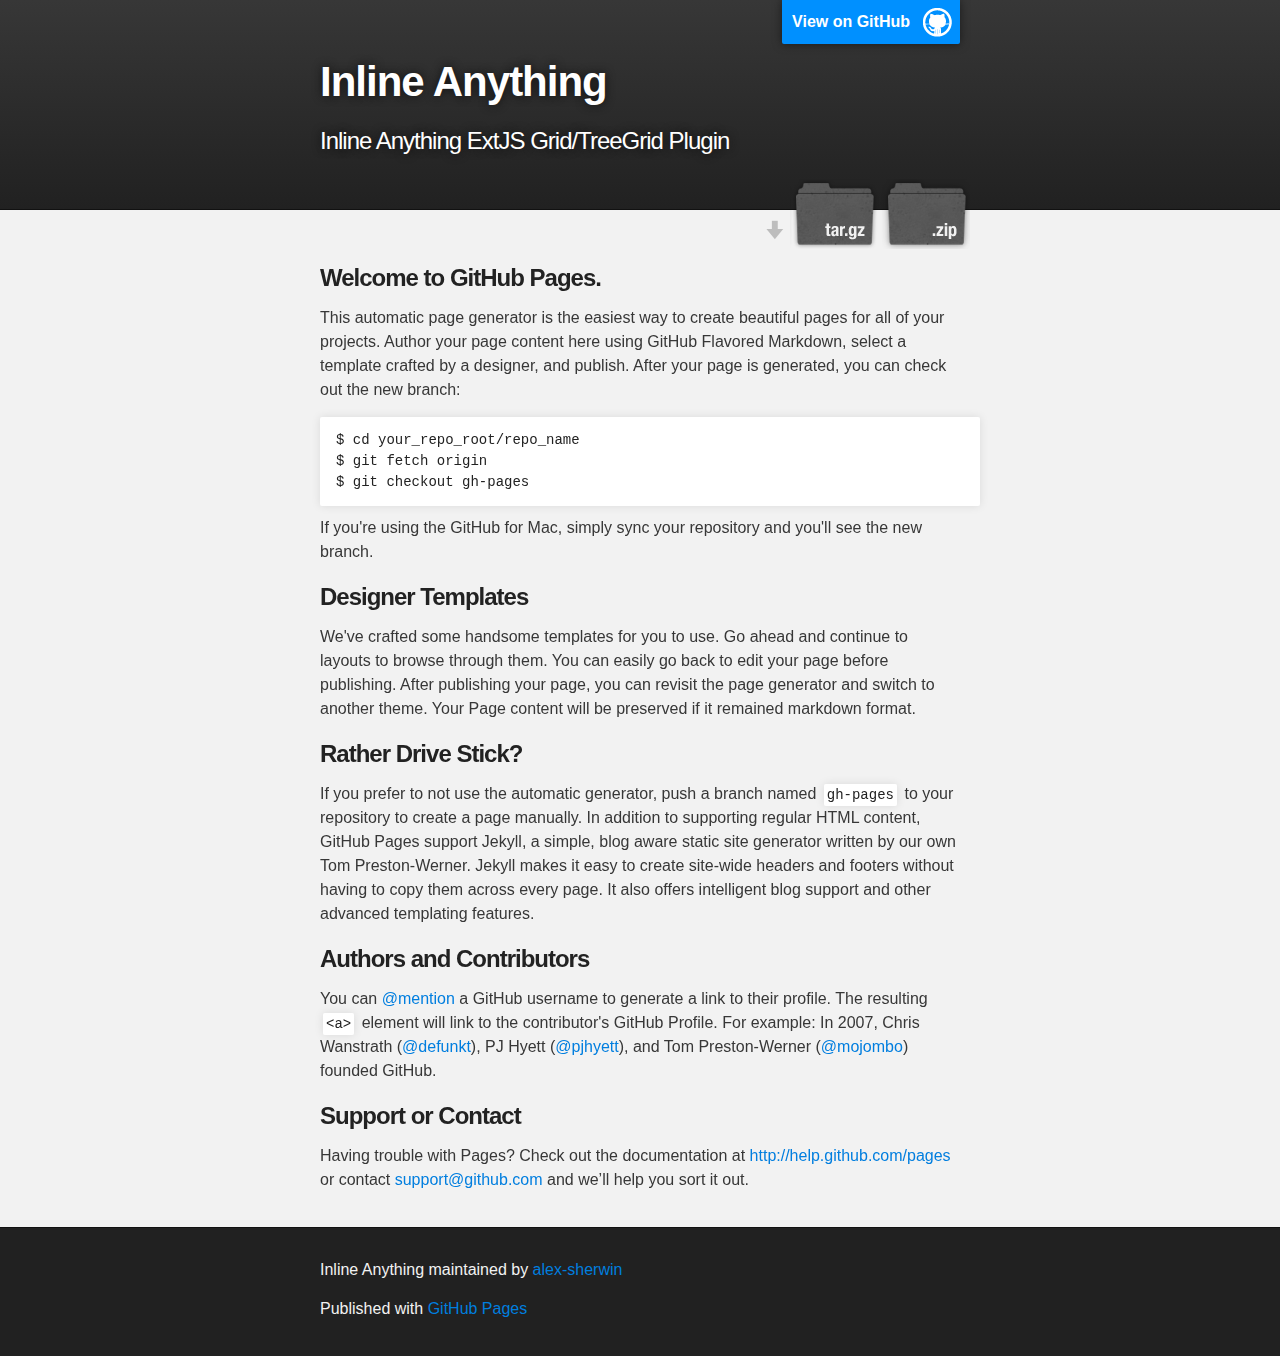
==== index.html @ fd92ed5e "Create gh-pages branch via GitHub" ====
<!DOCTYPE html>
<html>

  <head>
    <meta charset='utf-8' />
    <meta http-equiv="X-UA-Compatible" content="chrome=1" />
    <meta name="description" content="Inline Anything : Inline Anything ExtJS Grid/TreeGrid Plugin" />

    <link rel="stylesheet" type="text/css" media="screen" href="stylesheets/stylesheet.css">

    <title>Inline Anything</title>
  </head>

  <body>

    <!-- HEADER -->
    <div id="header_wrap" class="outer">
        <header class="inner">
          <a id="forkme_banner" href="https://github.com/alex-sherwin/inlineanything">View on GitHub</a>

          <h1 id="project_title">Inline Anything</h1>
          <h2 id="project_tagline">Inline Anything ExtJS Grid/TreeGrid Plugin</h2>

            <section id="downloads">
              <a class="zip_download_link" href="https://github.com/alex-sherwin/inlineanything/zipball/master">Download this project as a .zip file</a>
              <a class="tar_download_link" href="https://github.com/alex-sherwin/inlineanything/tarball/master">Download this project as a tar.gz file</a>
            </section>
        </header>
    </div>

    <!-- MAIN CONTENT -->
    <div id="main_content_wrap" class="outer">
      <section id="main_content" class="inner">
        <h3>Welcome to GitHub Pages.</h3>

<p>This automatic page generator is the easiest way to create beautiful pages for all of your projects. Author your page content here using GitHub Flavored Markdown, select a template crafted by a designer, and publish. After your page is generated, you can check out the new branch:</p>

<pre><code>$ cd your_repo_root/repo_name
$ git fetch origin
$ git checkout gh-pages
</code></pre>

<p>If you're using the GitHub for Mac, simply sync your repository and you'll see the new branch.</p>

<h3>Designer Templates</h3>

<p>We've crafted some handsome templates for you to use. Go ahead and continue to layouts to browse through them. You can easily go back to edit your page before publishing. After publishing your page, you can revisit the page generator and switch to another theme. Your Page content will be preserved if it remained markdown format.</p>

<h3>Rather Drive Stick?</h3>

<p>If you prefer to not use the automatic generator, push a branch named <code>gh-pages</code> to your repository to create a page manually. In addition to supporting regular HTML content, GitHub Pages support Jekyll, a simple, blog aware static site generator written by our own Tom Preston-Werner. Jekyll makes it easy to create site-wide headers and footers without having to copy them across every page. It also offers intelligent blog support and other advanced templating features.</p>

<h3>Authors and Contributors</h3>

<p>You can <a href="https://github.com/blog/821" class="user-mention">@mention</a> a GitHub username to generate a link to their profile. The resulting <code>&lt;a&gt;</code> element will link to the contributor's GitHub Profile. For example: In 2007, Chris Wanstrath (<a href="https://github.com/defunkt" class="user-mention">@defunkt</a>), PJ Hyett (<a href="https://github.com/pjhyett" class="user-mention">@pjhyett</a>), and Tom Preston-Werner (<a href="https://github.com/mojombo" class="user-mention">@mojombo</a>) founded GitHub.</p>

<h3>Support or Contact</h3>

<p>Having trouble with Pages? Check out the documentation at <a href="http://help.github.com/pages">http://help.github.com/pages</a> or contact <a href="mailto:support@github.com">support@github.com</a> and we’ll help you sort it out.</p>
      </section>
    </div>

    <!-- FOOTER  -->
    <div id="footer_wrap" class="outer">
      <footer class="inner">
        <p class="copyright">Inline Anything maintained by <a href="https://github.com/alex-sherwin">alex-sherwin</a></p>
        <p>Published with <a href="http://pages.github.com">GitHub Pages</a></p>
      </footer>
    </div>

    

  </body>
</html>
---- stylesheets/stylesheet.css ----
/*******************************************************************************
Slate Theme for Github Pages
by Jason Costello, @jsncostello
*******************************************************************************/

@import url(pygment_trac.css);

/*******************************************************************************
MeyerWeb Reset
*******************************************************************************/

html, body, div, span, applet, object, iframe,
h1, h2, h3, h4, h5, h6, p, blockquote, pre,
a, abbr, acronym, address, big, cite, code,
del, dfn, em, img, ins, kbd, q, s, samp,
small, strike, strong, sub, sup, tt, var,
b, u, i, center,
dl, dt, dd, ol, ul, li,
fieldset, form, label, legend,
table, caption, tbody, tfoot, thead, tr, th, td,
article, aside, canvas, details, embed,
figure, figcaption, footer, header, hgroup,
menu, nav, output, ruby, section, summary,
time, mark, audio, video {
  margin: 0;
  padding: 0;
  border: 0;
  font: inherit;
  vertical-align: baseline;
}

/* HTML5 display-role reset for older browsers */
article, aside, details, figcaption, figure,
footer, header, hgroup, menu, nav, section {
  display: block;
}

ol, ul {
  list-style: none;
}

blockquote, q {
}

table {
  border-collapse: collapse;
  border-spacing: 0;
}

a:focus {
  outline: none;
}

/*******************************************************************************
Theme Styles
*******************************************************************************/

body {
  box-sizing: border-box;
  color:#373737;
  background: #212121;
  font-size: 16px;
  font-family: 'Myriad Pro', Calibri, Helvetica, Arial, sans-serif;
  line-height: 1.5;
  -webkit-font-smoothing: antialiased;
}

h1, h2, h3, h4, h5, h6 {
  margin: 10px 0;
  font-weight: 700;
  color:#222222;
  font-family: 'Lucida Grande', 'Calibri', Helvetica, Arial, sans-serif;
  letter-spacing: -1px;
}

h1 {
  font-size: 36px;
  font-weight: 700;
}

h2 {
  padding-bottom: 10px;
  font-size: 32px;
  background: url('../images/bg_hr.png') repeat-x bottom;
}

h3 {
  font-size: 24px;
}

h4 {
  font-size: 21px;
}

h5 {
  font-size: 18px;
}

h6 {
  font-size: 16px;
}

p {
  margin: 10px 0 15px 0;
}

footer p {
  color: #f2f2f2;
}

a {
  text-decoration: none;
  color: #007edf;
  text-shadow: none;

  transition: color 0.5s ease;
  transition: text-shadow 0.5s ease;
  -webkit-transition: color 0.5s ease;
  -webkit-transition: text-shadow 0.5s ease;
  -moz-transition: color 0.5s ease;
  -moz-transition: text-shadow 0.5s ease;
  -o-transition: color 0.5s ease;
  -o-transition: text-shadow 0.5s ease;
  -ms-transition: color 0.5s ease;
  -ms-transition: text-shadow 0.5s ease;
}

#main_content a:hover {
  color: #0069ba;
  text-shadow: #0090ff 0px 0px 2px;
}

footer a:hover {
  color: #43adff;
  text-shadow: #0090ff 0px 0px 2px;
}

em {
  font-style: italic;
}

strong {
  font-weight: bold;
}

img {
  position: relative;
  margin: 0 auto;
  max-width: 739px;
  padding: 5px;
  margin: 10px 0 10px 0;
  border: 1px solid #ebebeb;

  box-shadow: 0 0 5px #ebebeb;
  -webkit-box-shadow: 0 0 5px #ebebeb;
  -moz-box-shadow: 0 0 5px #ebebeb;
  -o-box-shadow: 0 0 5px #ebebeb;
  -ms-box-shadow: 0 0 5px #ebebeb;
}

pre, code {
  width: 100%;
  color: #222;
  background-color: #fff;

  font-family: Monaco, "Bitstream Vera Sans Mono", "Lucida Console", Terminal, monospace;
  font-size: 14px;

  border-radius: 2px;
  -moz-border-radius: 2px;
  -webkit-border-radius: 2px;



}

pre {
  width: 100%;
  padding: 10px;
  box-shadow: 0 0 10px rgba(0,0,0,.1);
  overflow: auto;
}

code {
  padding: 3px;
  margin: 0 3px;
  box-shadow: 0 0 10px rgba(0,0,0,.1);
}

pre code {
  display: block;
  box-shadow: none;
}

blockquote {
  color: #666;
  margin-bottom: 20px;
  padding: 0 0 0 20px;
  border-left: 3px solid #bbb;
}

ul, ol, dl {
  margin-bottom: 15px
}

ul li {
  list-style: inside;
  padding-left: 20px;
}

ol li {
  list-style: decimal inside;
  padding-left: 20px;
}

dl dt {
  font-weight: bold;
}

dl dd {
  padding-left: 20px;
  font-style: italic;
}

dl p {
  padding-left: 20px;
  font-style: italic;
}

hr {
  height: 1px;
  margin-bottom: 5px;
  border: none;
  background: url('../images/bg_hr.png') repeat-x center;
}

table {
  border: 1px solid #373737;
  margin-bottom: 20px;
  text-align: left;
 }

th {
  font-family: 'Lucida Grande', 'Helvetica Neue', Helvetica, Arial, sans-serif;
  padding: 10px;
  background: #373737;
  color: #fff;
 }

td {
  padding: 10px;
  border: 1px solid #373737;
 }

form {
  background: #f2f2f2;
  padding: 20px;
}

img {
  width: 100%;
  max-width: 100%;
}

/*******************************************************************************
Full-Width Styles
*******************************************************************************/

.outer {
  width: 100%;
}

.inner {
  position: relative;
  max-width: 640px;
  padding: 20px 10px;
  margin: 0 auto;
}

#forkme_banner {
  display: block;
  position: absolute;
  top:0;
  right: 10px;
  z-index: 10;
  padding: 10px 50px 10px 10px;
  color: #fff;
  background: url('../images/blacktocat.png') #0090ff no-repeat 95% 50%;
  font-weight: 700;
  box-shadow: 0 0 10px rgba(0,0,0,.5);
  border-bottom-left-radius: 2px;
  border-bottom-right-radius: 2px;
}

#header_wrap {
  background: #212121;
  background: -moz-linear-gradient(top, #373737, #212121);
  background: -webkit-linear-gradient(top, #373737, #212121);
  background: -ms-linear-gradient(top, #373737, #212121);
  background: -o-linear-gradient(top, #373737, #212121);
  background: linear-gradient(top, #373737, #212121);
}

#header_wrap .inner {
  padding: 50px 10px 30px 10px;
}

#project_title {
  margin: 0;
  color: #fff;
  font-size: 42px;
  font-weight: 700;
  text-shadow: #111 0px 0px 10px;
}

#project_tagline {
  color: #fff;
  font-size: 24px;
  font-weight: 300;
  background: none;
  text-shadow: #111 0px 0px 10px;
}

#downloads {
  position: absolute;
  width: 210px;
  z-index: 10;
  bottom: -40px;
  right: 0;
  height: 70px;
  background: url('../images/icon_download.png') no-repeat 0% 90%;
}

.zip_download_link {
  display: block;
  float: right;
  width: 90px;
  height:70px;
  text-indent: -5000px;
  overflow: hidden;
  background: url(../images/sprite_download.png) no-repeat bottom left;
}

.tar_download_link {
  display: block;
  float: right;
  width: 90px;
  height:70px;
  text-indent: -5000px;
  overflow: hidden;
  background: url(../images/sprite_download.png) no-repeat bottom right;
  margin-left: 10px;
}

.zip_download_link:hover {
  background: url(../images/sprite_download.png) no-repeat top left;
}

.tar_download_link:hover {
  background: url(../images/sprite_download.png) no-repeat top right;
}

#main_content_wrap {
  background: #f2f2f2;
  border-top: 1px solid #111;
  border-bottom: 1px solid #111;
}

#main_content {
  padding-top: 40px;
}

#footer_wrap {
  background: #212121;
}



/*******************************************************************************
Small Device Styles
*******************************************************************************/

@media screen and (max-width: 480px) {
  body {
    font-size:14px;
  }

  #downloads {
    display: none;
  }

  .inner {
    min-width: 320px;
    max-width: 480px;
  }

  #project_title {
  font-size: 32px;
  }

  h1 {
    font-size: 28px;
  }

  h2 {
    font-size: 24px;
  }

  h3 {
    font-size: 21px;
  }

  h4 {
    font-size: 18px;
  }

  h5 {
    font-size: 14px;
  }

  h6 {
    font-size: 12px;
  }

  code, pre {
    min-width: 320px;
    max-width: 480px;
    font-size: 11px;
  }

}
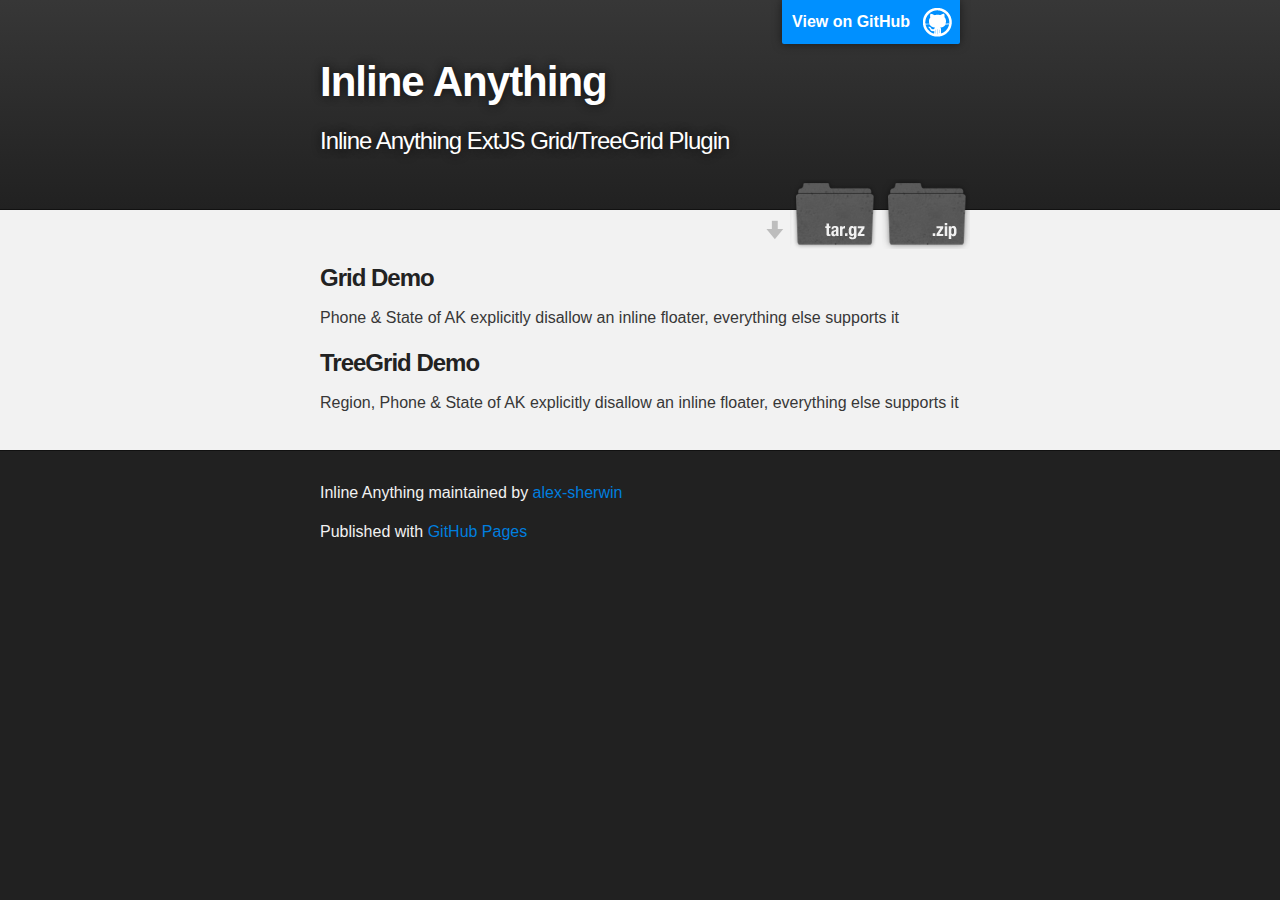
==== commit c1991eca: "added demo" ====
--- a/index.html
+++ b/index.html
@@ -1,74 +1,73 @@
+
 <!DOCTYPE html>
 <html>
 
   <head>
-    <meta charset='utf-8' />
+    <meta charset="utf-8" />
     <meta http-equiv="X-UA-Compatible" content="chrome=1" />
     <meta name="description" content="Inline Anything : Inline Anything ExtJS Grid/TreeGrid Plugin" />
+    
 
-    <link rel="stylesheet" type="text/css" media="screen" href="stylesheets/stylesheet.css">
+    <link rel="stylesheet" href="https://extjs.cachefly.net/ext-4.1.1-gpl/resources/css/ext-all.css">
+      <link rel="stylesheet" href="css/inlineanything.css">
 
-    <title>Inline Anything</title>
-  </head>
+        <script src="https://extjs.cachefly.net/ext-4.1.1-gpl/ext-all-debug.js"></script>
+        <script src="js/grid.js"></script>
+        <script src="js/treegrid.js"></script>
 
-  <body>
+        
+        <link rel="stylesheet" type="text/css" media="screen" href="stylesheets/stylesheet.css">
+        
+
+          <title>Inline Anything</title>
+        </head>
+
+        <body>
 
     <!-- HEADER -->
-    <div id="header_wrap" class="outer">
-        <header class="inner">
-          <a id="forkme_banner" href="https://github.com/alex-sherwin/inlineanything">View on GitHub</a>
+          <div id="header_wrap" class="outer">
+            <header class="inner">
+              <a id="forkme_banner" href="https://github.com/alex-sherwin/inlineanything">View on GitHub</a>
 
-          <h1 id="project_title">Inline Anything</h1>
-          <h2 id="project_tagline">Inline Anything ExtJS Grid/TreeGrid Plugin</h2>
+              <h1 id="project_title">Inline Anything</h1>
+              <h2 id="project_tagline">Inline Anything ExtJS Grid/TreeGrid Plugin</h2>
 
-            <section id="downloads">
-              <a class="zip_download_link" href="https://github.com/alex-sherwin/inlineanything/zipball/master">Download this project as a .zip file</a>
-              <a class="tar_download_link" href="https://github.com/alex-sherwin/inlineanything/tarball/master">Download this project as a tar.gz file</a>
-            </section>
-        </header>
-    </div>
+              <section id="downloads">
+                <a class="zip_download_link" href="https://github.com/alex-sherwin/inlineanything/zipball/master">Download this project as a .zip file</a>
+                <a class="tar_download_link" href="https://github.com/alex-sherwin/inlineanything/tarball/master">Download this project as a tar.gz file</a>
+              </section>
+            </header>
+          </div>
 
     <!-- MAIN CONTENT -->
-    <div id="main_content_wrap" class="outer">
-      <section id="main_content" class="inner">
-        <h3>Welcome to GitHub Pages.</h3>
+          <div id="main_content_wrap" class="outer">
+            <section id="main_content" class="inner">
+              <h3>Grid Demo</h3>
 
-<p>This automatic page generator is the easiest way to create beautiful pages for all of your projects. Author your page content here using GitHub Flavored Markdown, select a template crafted by a designer, and publish. After your page is generated, you can check out the new branch:</p>
+              <p>Phone &amp; State of AK explicitly <b>disallow</b> an inline floater, everything else supports it</p>
 
-<pre><code>$ cd your_repo_root/repo_name
-$ git fetch origin
-$ git checkout gh-pages
-</code></pre>
+              <div id="x-grid"></div>
+              
+              <h3>TreeGrid Demo</h3>
 
-<p>If you're using the GitHub for Mac, simply sync your repository and you'll see the new branch.</p>
+              <p>Region, Phone &amp; State of AK explicitly <b>disallow</b> an inline floater, everything else supports it</p>
 
-<h3>Designer Templates</h3>
+              <div id="x-treegrid"></div>
 
-<p>We've crafted some handsome templates for you to use. Go ahead and continue to layouts to browse through them. You can easily go back to edit your page before publishing. After publishing your page, you can revisit the page generator and switch to another theme. Your Page content will be preserved if it remained markdown format.</p>
-
-<h3>Rather Drive Stick?</h3>
-
-<p>If you prefer to not use the automatic generator, push a branch named <code>gh-pages</code> to your repository to create a page manually. In addition to supporting regular HTML content, GitHub Pages support Jekyll, a simple, blog aware static site generator written by our own Tom Preston-Werner. Jekyll makes it easy to create site-wide headers and footers without having to copy them across every page. It also offers intelligent blog support and other advanced templating features.</p>
-
-<h3>Authors and Contributors</h3>
-
-<p>You can <a href="https://github.com/blog/821" class="user-mention">@mention</a> a GitHub username to generate a link to their profile. The resulting <code>&lt;a&gt;</code> element will link to the contributor's GitHub Profile. For example: In 2007, Chris Wanstrath (<a href="https://github.com/defunkt" class="user-mention">@defunkt</a>), PJ Hyett (<a href="https://github.com/pjhyett" class="user-mention">@pjhyett</a>), and Tom Preston-Werner (<a href="https://github.com/mojombo" class="user-mention">@mojombo</a>) founded GitHub.</p>
-
-<h3>Support or Contact</h3>
-
-<p>Having trouble with Pages? Check out the documentation at <a href="http://help.github.com/pages">http://help.github.com/pages</a> or contact <a href="mailto:support@github.com">support@github.com</a> and we’ll help you sort it out.</p>
-      </section>
-    </div>
+            </section>
+          </div>
 
     <!-- FOOTER  -->
-    <div id="footer_wrap" class="outer">
-      <footer class="inner">
-        <p class="copyright">Inline Anything maintained by <a href="https://github.com/alex-sherwin">alex-sherwin</a></p>
-        <p>Published with <a href="http://pages.github.com">GitHub Pages</a></p>
-      </footer>
-    </div>
-
+          <div id="footer_wrap" class="outer">
+            <footer class="inner">
+              <p class="copyright">Inline Anything maintained by <a href="https://github.com/alex-sherwin">alex-sherwin</a>
+              </p>
+              <p>Published with <a href="http://pages.github.com">GitHub Pages</a>
+              </p>
+            </footer>
+          </div>
     
 
-  </body>
-</html>
+
+        </body>
+      </html>
--- a/css/inlineanything.css
+++ b/css/inlineanything.css
@@ -0,0 +1,76 @@
+.x-inlineanything {
+  position: absolute !important;
+  z-index: 1;
+  zoom: 1;
+  overflow: visible !important;
+}
+
+.x-inlineanything-header-t,
+.x-inlineanything-header-r,
+.x-inlineanything-header-b,
+.x-inlineanything-header-l,
+.x-inlineanything-header-c {
+  position: absolute;
+  overflow: hidden;
+}
+
+.x-inlineanything-header {
+  position: absolute;
+  bottom: -23px;
+  padding: 4px;
+  height: 24px;
+}
+  
+.x-strict .x-ie7m .x-inlineanything-header {
+  width: 192px;
+  height: 24px;
+}
+
+.x-inlineanything-header-t,
+.x-inlineanything-header-r,
+.x-inlineanything-header-l {
+  background-color: #99bce8;
+}
+
+.x-inlineanything-header-t,
+.x-inlineanything-header-b {
+  height: 1px;
+}
+
+.x-inlineanything-header-t {
+  left: 0px;
+  right: 0px;
+  top: 0px;
+}
+
+.x-inlineanything-header-b {
+  left: 1px;
+  right: 1px;
+  bottom: 0px;
+  background-color: #eaf1fb;
+}
+
+.x-inlineanything-header-r,
+.x-inlineanything-header-l {
+  width: 1px;
+  top: 0px;
+  bottom: 0px;
+}
+
+.x-inlineanything-header-r {
+  right: 0px;
+}
+
+.x-inlineanything-header-l {
+  left: 0px;
+}
+
+.x-inlineanything-header-c {
+  position: absolute;
+  left: 0px;
+  right: 0px;
+  bottom: 0px;
+  top: 0px;
+  background-color: #eaf1fb;
+  opacity: 0.55;
+}
--- a/stylesheets/stylesheet.css
+++ b/stylesheets/stylesheet.css
@@ -143,21 +143,6 @@
   font-weight: bold;
 }
 
-img {
-  position: relative;
-  margin: 0 auto;
-  max-width: 739px;
-  padding: 5px;
-  margin: 10px 0 10px 0;
-  border: 1px solid #ebebeb;
-
-  box-shadow: 0 0 5px #ebebeb;
-  -webkit-box-shadow: 0 0 5px #ebebeb;
-  -moz-box-shadow: 0 0 5px #ebebeb;
-  -o-box-shadow: 0 0 5px #ebebeb;
-  -ms-box-shadow: 0 0 5px #ebebeb;
-}
-
 pre, code {
   width: 100%;
   color: #222;
@@ -234,23 +219,7 @@
   background: url('../images/bg_hr.png') repeat-x center;
 }
 
-table {
-  border: 1px solid #373737;
-  margin-bottom: 20px;
-  text-align: left;
- }
-
-th {
-  font-family: 'Lucida Grande', 'Helvetica Neue', Helvetica, Arial, sans-serif;
-  padding: 10px;
-  background: #373737;
-  color: #fff;
- }
-
-td {
-  padding: 10px;
-  border: 1px solid #373737;
- }
+
 
 form {
   background: #f2f2f2;
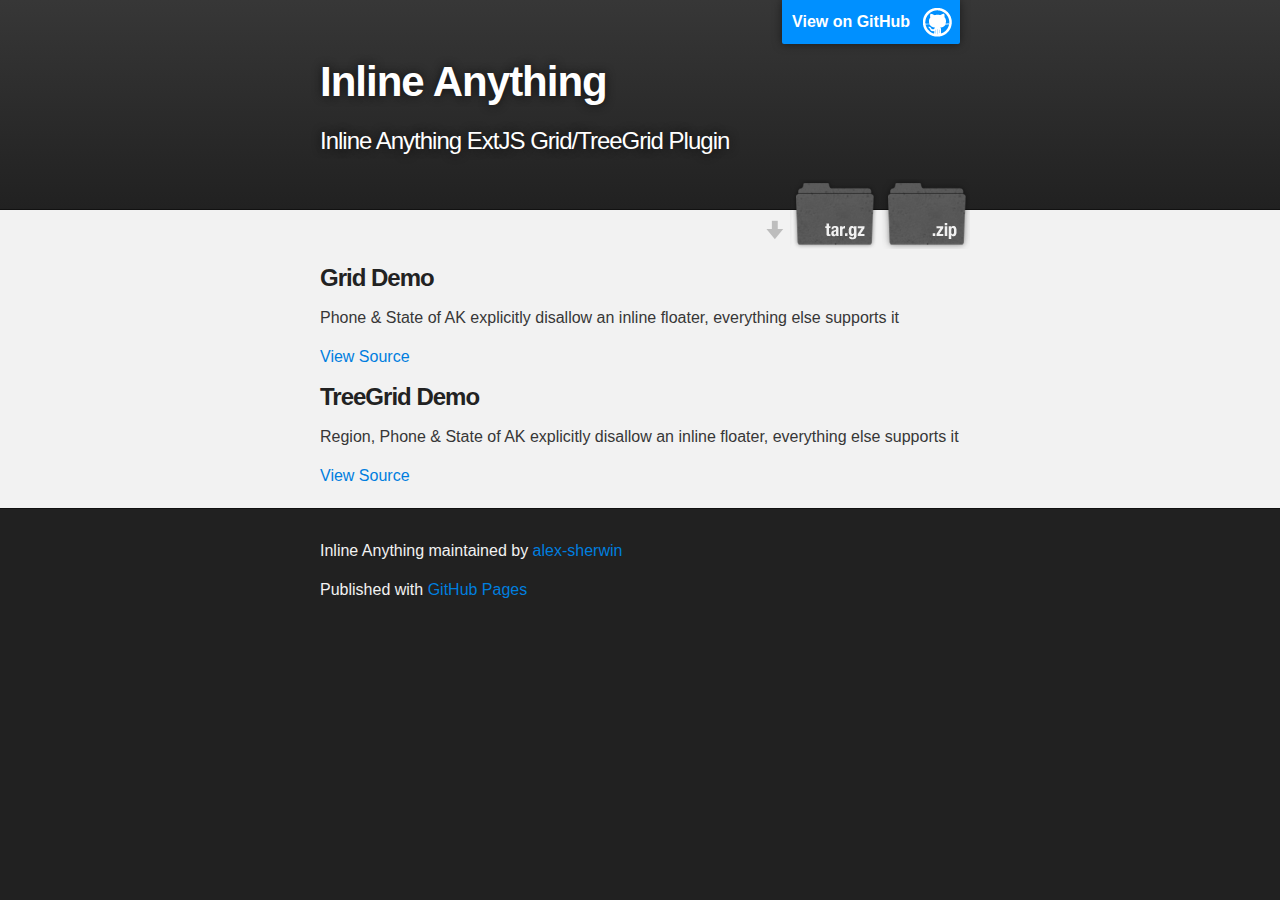
==== commit c6140236: "added source links" ====
--- a/index.html
+++ b/index.html
@@ -48,11 +48,16 @@
 
               <div id="x-grid"></div>
               
+              <a href="js/grid.js" target="_blank">View Source</a>
+              
               <h3>TreeGrid Demo</h3>
+              
 
               <p>Region, Phone &amp; State of AK explicitly <b>disallow</b> an inline floater, everything else supports it</p>
 
               <div id="x-treegrid"></div>
+              
+              <a href="js/treegrid.js" target="_blank">View Source</a>
 
             </section>
           </div>
